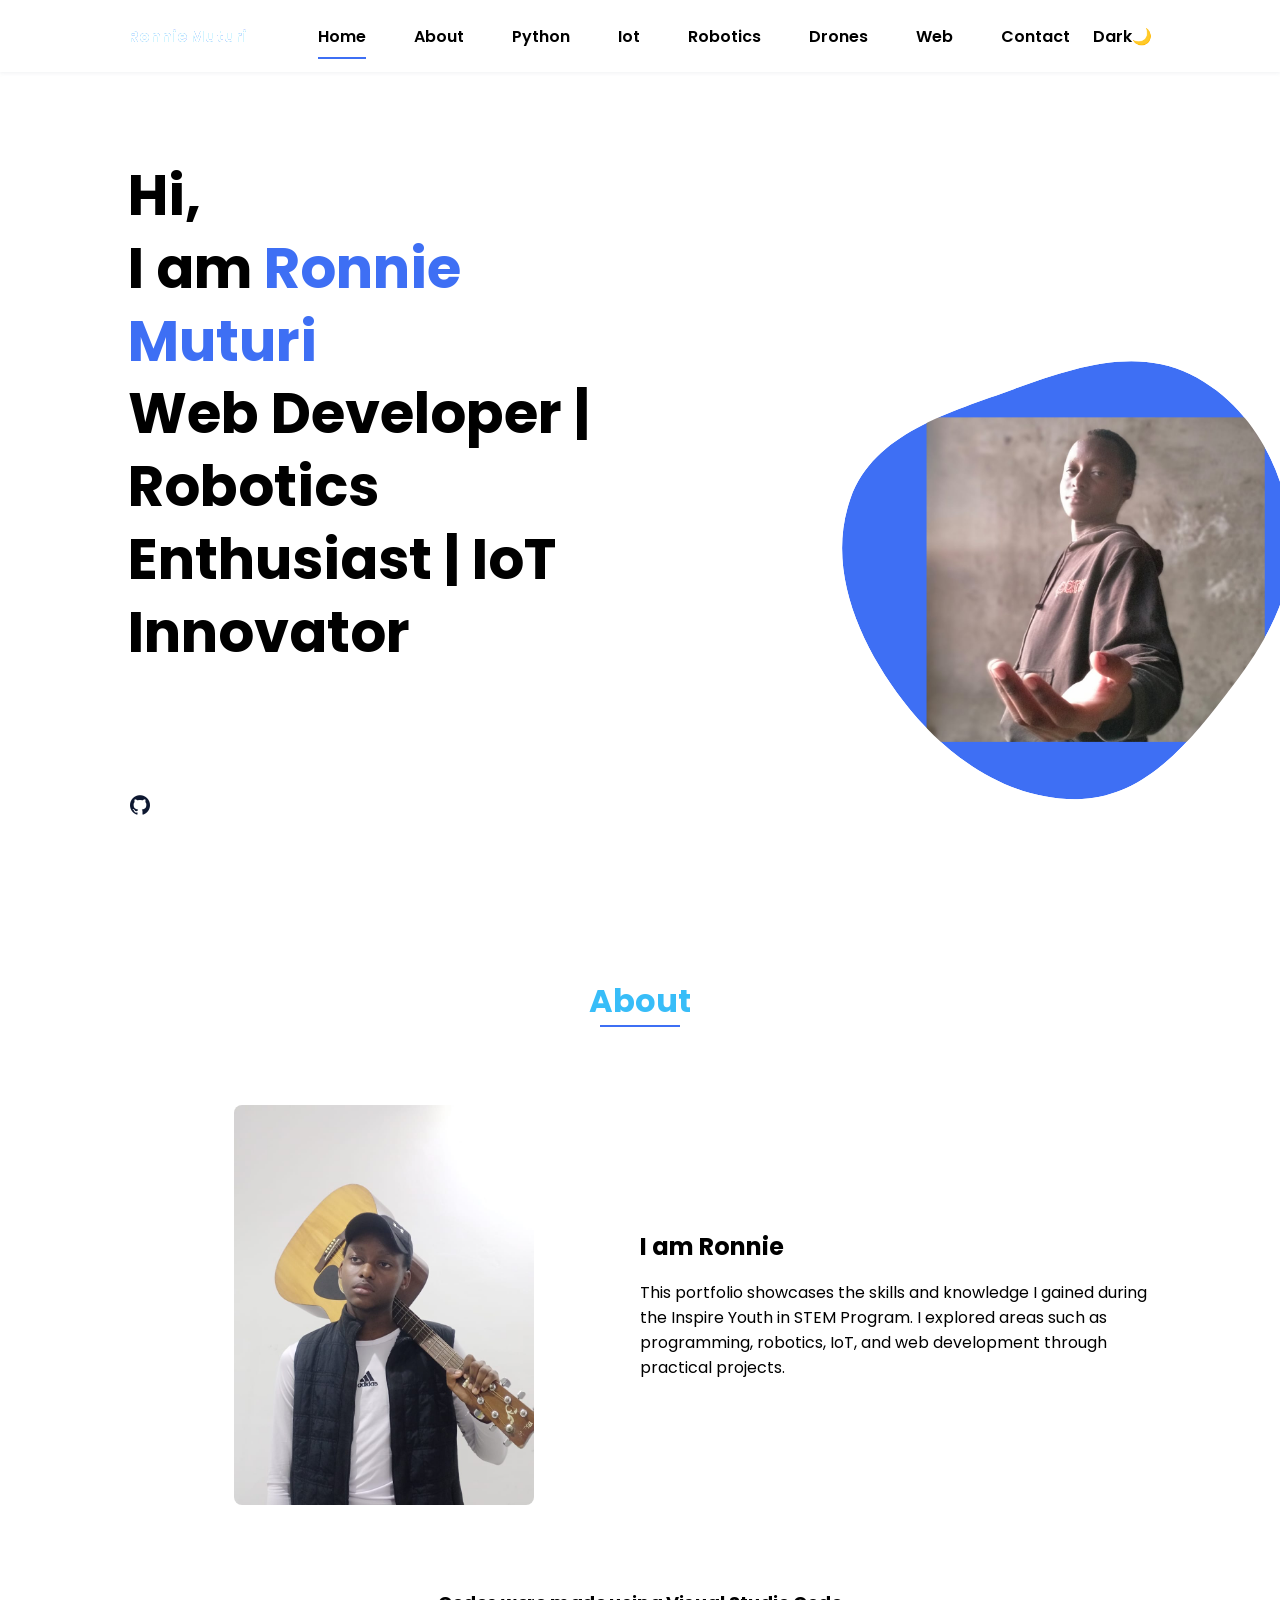
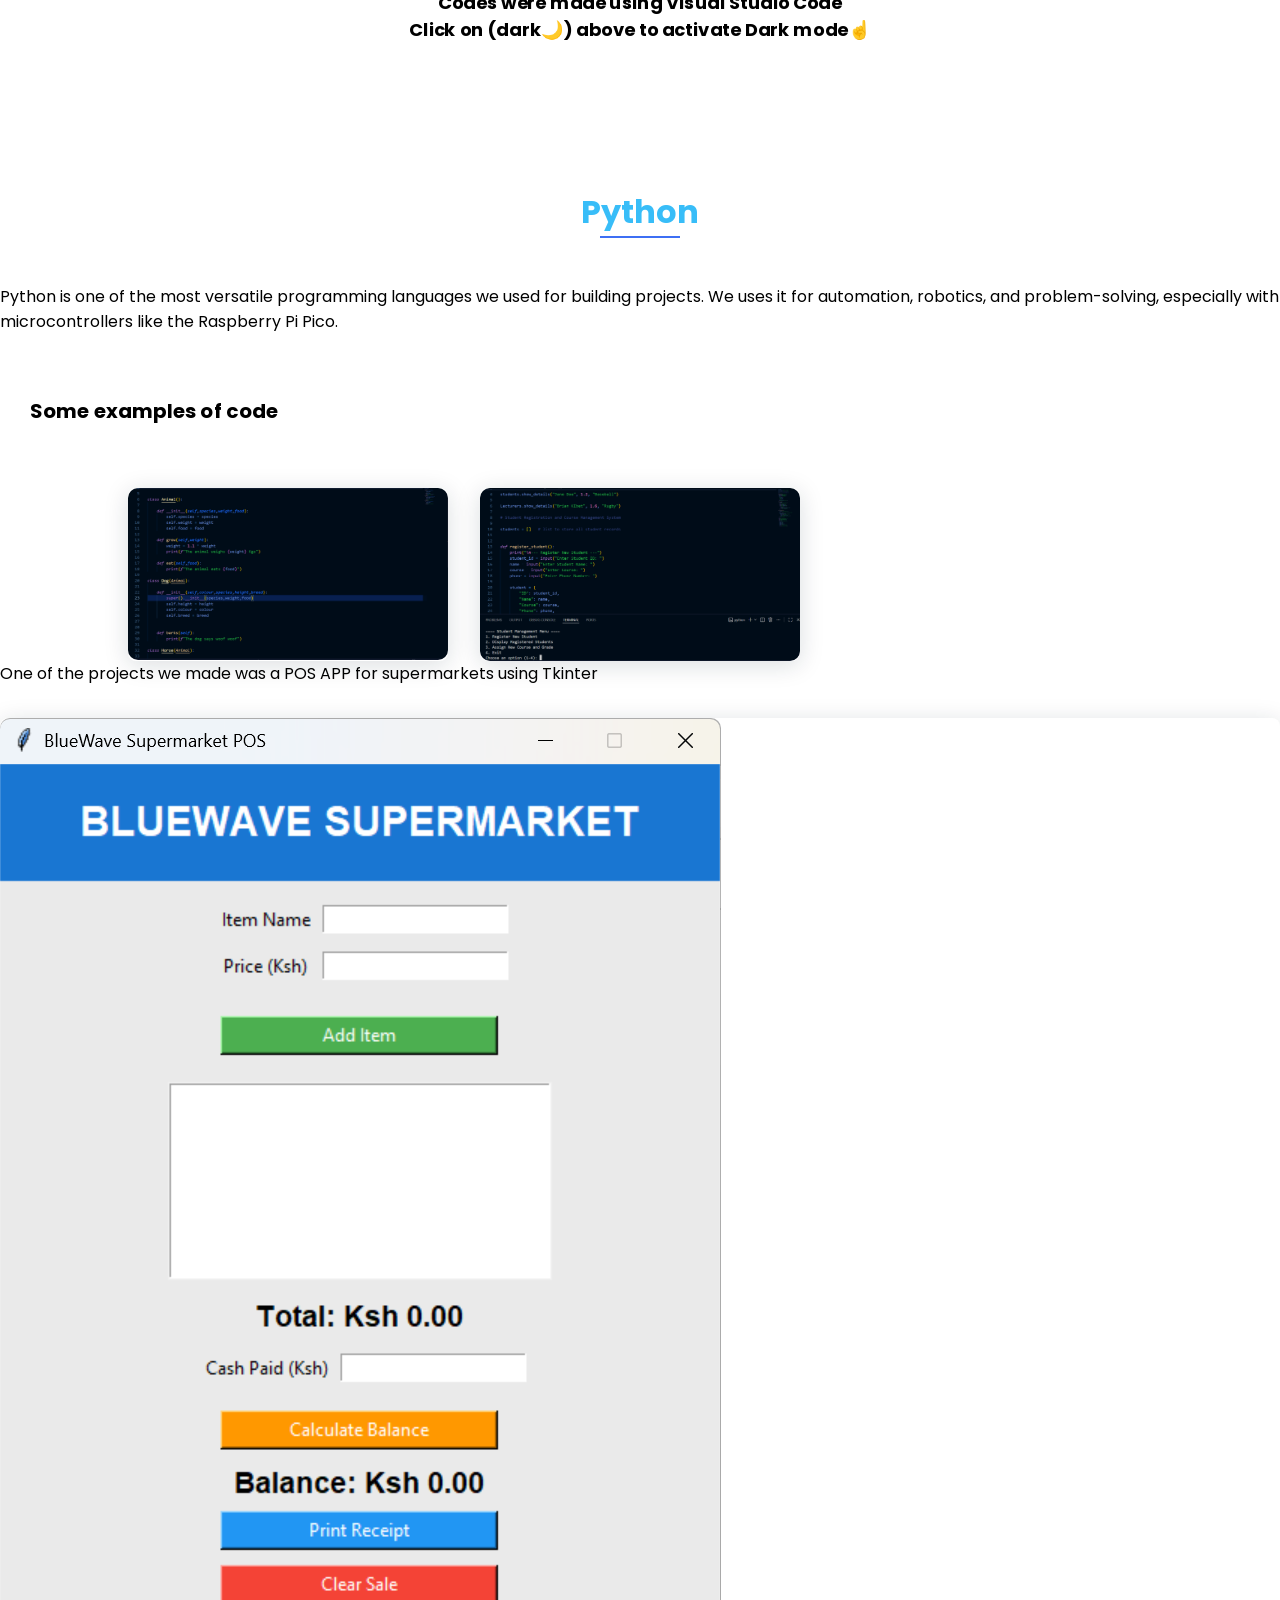
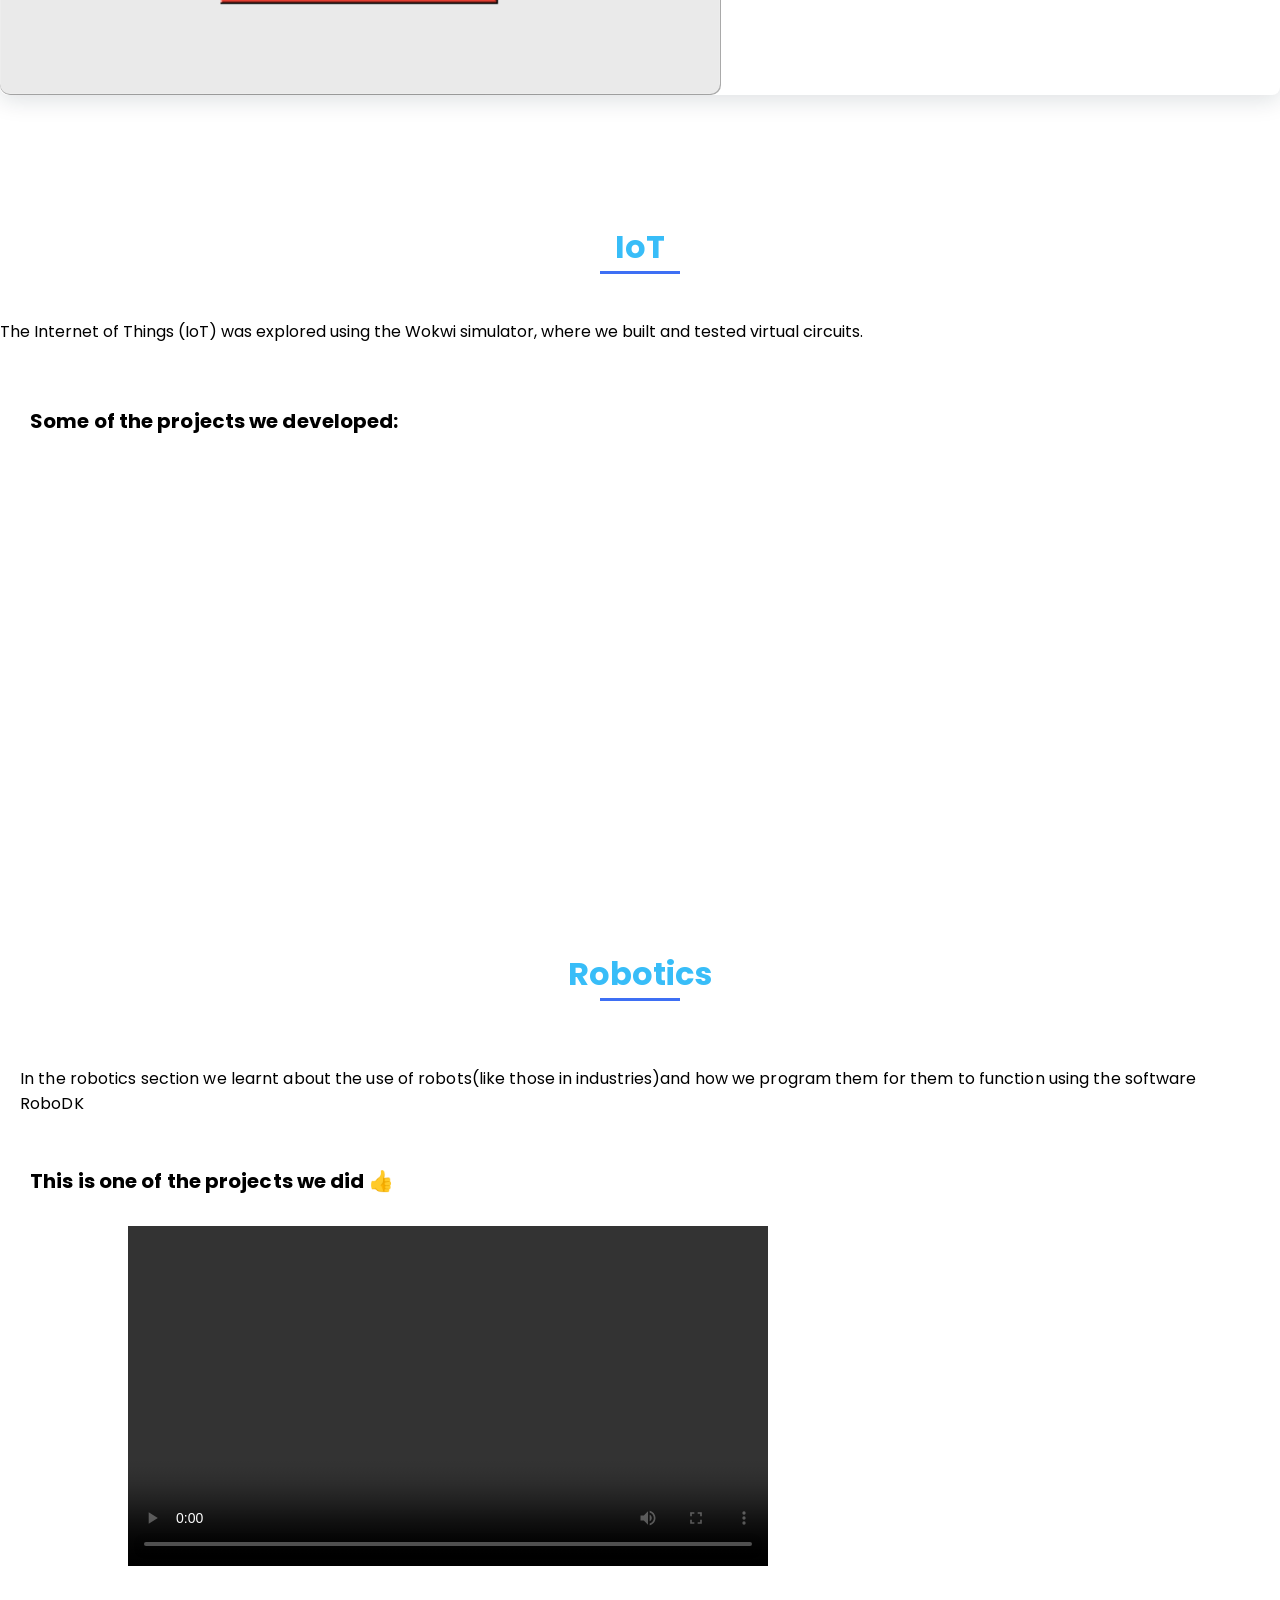
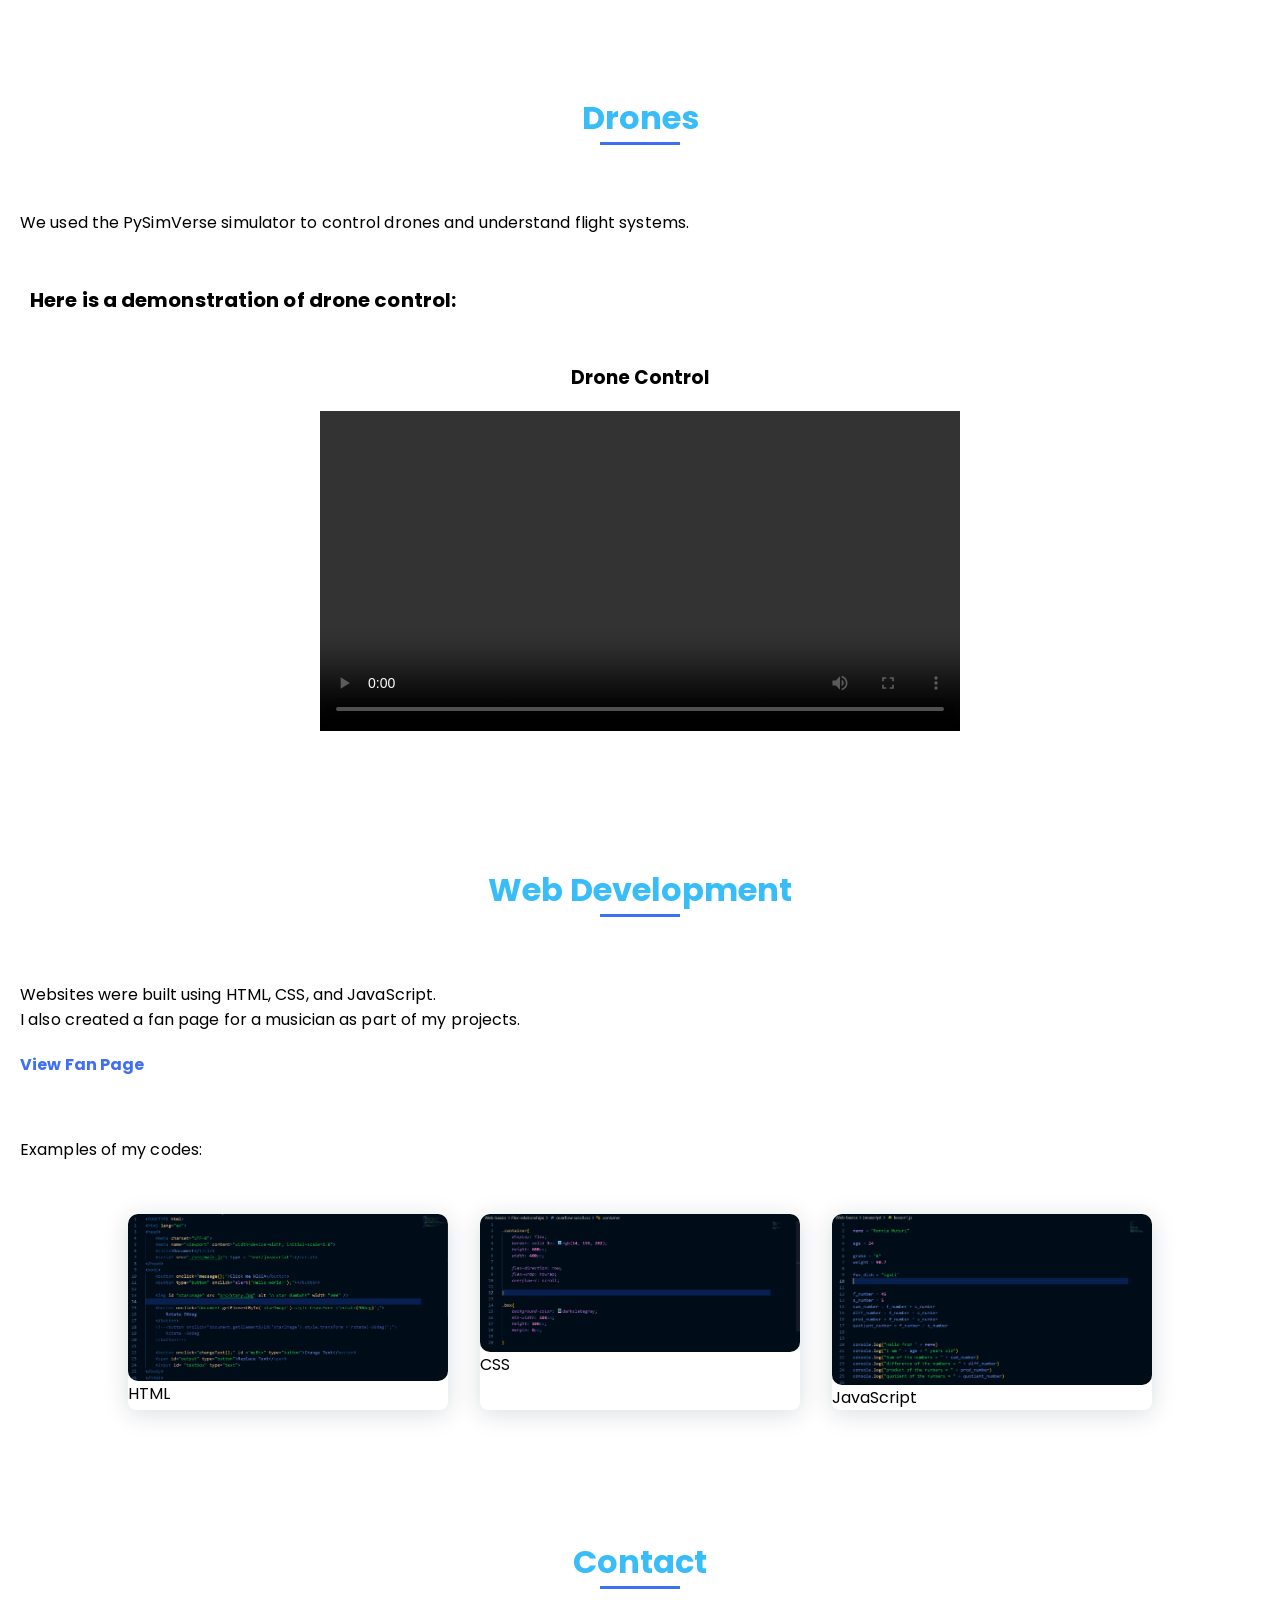
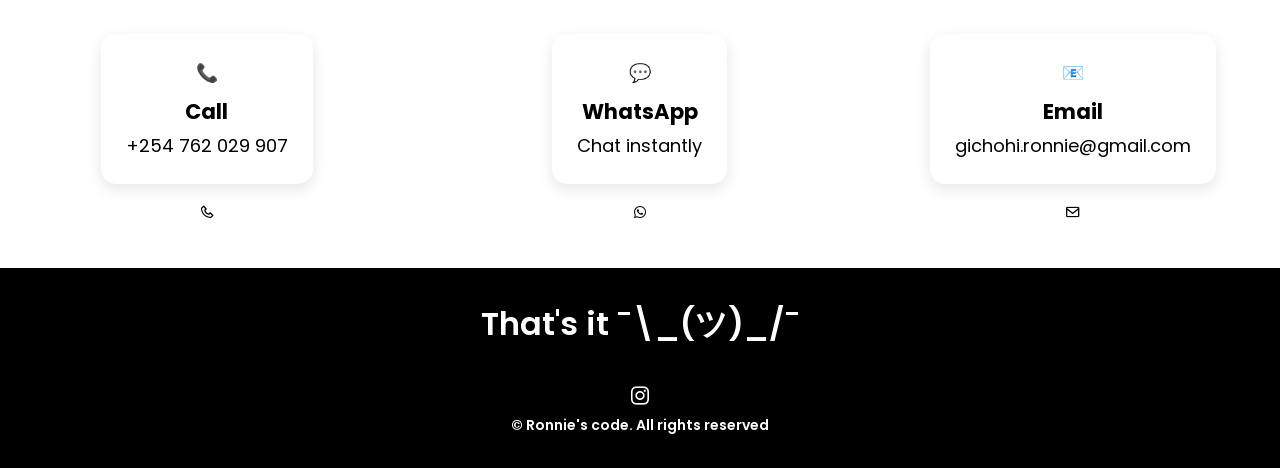
==== index.html @ ecb2ab1b "Add files via upload" ====
<!DOCTYPE html>
<html lang="en">
    <head>
        <meta charset="UTF-8">
        <meta name="viewport" content="width=device-width, initial-scale=1.0">

        <link rel="stylesheet" href="assets/css/styles.css">

        <!-- =====BOX ICONS===== -->
        <link href='https://cdn.jsdelivr.net/npm/boxicons@2.0.5/css/boxicons.min.css' rel='stylesheet'>

        <title>Portfolio website complete</title>
    </head>
    <body>
        <!--===== HEADER =====-->
        <header class="l-header">
            <nav class="nav bd-grid">
                <div>
                    <a href="#" class="content glitch" data-text="Ronnie Muturi">Ronnie Muturi</a>
                </div>

                <div class="nav__menu" id="nav-menu">
                    <ul class="nav__list">
                        <li class="nav__item"><a href="#home" class="nav__link active-link">Home</a></li>
                        <li class="nav__item"><a href="#about" class="nav__link">About</a></li>
                        <li class="nav__item"><a href="#python" class="nav__link">Python</a></li>
                        <li class="nav__item"><a href="#iot" class="nav__link">Iot</a></li>
                        <li class="nav__item"><a href="#robotics" class="nav__link">Robotics</a></li>
                        <li class="nav__item"><a href="#drones" class="nav__link">Drones</a></li>
                       <li class="nav__item"><a href="#site" class="nav__link">Web</a></li>
                        <li class="nav__item"><a href="#contact" class="nav__link">Contact</a></li>
                    </ul>
                </div>

                <div class="nav__toggle" id="nav-toggle">
                    <i class='bx bx-menu'></i>
                </div>

                <div id="theme-toggle">Dark🌙</div>
            </nav>
        </header>

        <main class="l-main">
            <!--===== HOME =====-->
            <section class="home bd-grid" id="home">
                <div class="home__container bd-grid">
                    <!--<h1 class="home__title">Hi,<br>I am <span class="home__title-color">Ronnie Muturi</span><br> Web Designer</h1>-->
                    <h1 class="home__title">
                        Hi,<br>I am <span class="home__title-color">Ronnie Muturi</span><br>
                        <span class="typing-text">Web Developer | Robotics Enthusiast | IoT Innovator</span>
                        </h1>

                    <!--<a href="#contact" class="button">Contact</a>-->
                </div>

                <div class="home__social">
                    <a href="https://github.com/git-mtumiaji" class="home__social-icon"><i class='bx bxl-github' ></i></a>
                </div>

                <div class="home__img">
                    <svg class="home__blob" viewBox="0 0 479 467" xmlns="http://www.w3.org/2000/svg" xmlns:xlink="http://www.w3.org/1999/xlink">
                        <mask id="mask0" mask-type="alpha">
                            <path d="M9.19024 145.964C34.0253 76.5814 114.865 54.7299 184.111 29.4823C245.804 6.98884 311.86 -14.9503 370.735 14.143C431.207 44.026 467.948 107.508 477.191 174.311C485.897 237.229 454.931 294.377 416.506 344.954C373.74 401.245 326.068 462.801 255.442 466.189C179.416 469.835 111.552 422.137 65.1576 361.805C17.4835 299.81 -17.1617 219.583 9.19024 145.964Z"/>
                        </mask>
                        <g mask="url(#mask0)">
                            <path d="M9.19024 145.964C34.0253 76.5814 114.865 54.7299 184.111 29.4823C245.804 6.98884 311.86 -14.9503 370.735 14.143C431.207 44.026 467.948 107.508 477.191 174.311C485.897 237.229 454.931 294.377 416.506 344.954C373.74 401.245 326.068 462.801 255.442 466.189C179.416 469.835 111.552 422.137 65.1576 361.805C17.4835 299.81 -17.1617 219.583 9.19024 145.964Z"/>
                            <image class="home__blob-img" x="90" y="60" href="assets/img/Me-tena.png"/>
                        </g>
                    </svg>
                </div>
            </section>

            <!--===== ABOUT =====-->
            <section class="about section " id="about">
                <h2 class="section-title">About</h2>

                <div class="about__container bd-grid">
                    <div class="about__img">
                        <img src="assets/img/Me-better than rest.jpeg" alt="">
                    </div>
                    
                    <div>
                        <h2 class="about__subtitle">I am Ronnie</h2>
                        <p class="about__text">
                            This portfolio showcases the skills and knowledge I gained during the Inspire Youth in STEM Program.
                            I explored areas such as programming, robotics, IoT, and web development through practical projects.
                            </p>
                    </div>                                   
                </div>
            </section>

            <div class="rem__text">
            <p>Codes were made using Visual Studio Code</p>
            <p>Click on (dark🌙) above to activate Dark mode☝️</p>
            <p class="dark__text">Nice</p>
            </div>
            
            <!--===== SKILLS =====-->
            <!--<section class="skills section" id="python">
                <h2 class="section-title">Skills</h2>
                <h2 class="section-title">PYTHON</h2>

                <div class="skills__container bd-grid">          
                    <div>
                        <h2 class="skills__subtitle">Python Skills</h2>
                        <p class="skills__text">We were taught the coding language python, its basics and also taught to make apps for example a POS app for supermarkets </p>
                        <div class="skills__data">
                            <div class="skills__names">
                                <i class='bx bxl-html5 skills__icon'></i>
                                <span class="skills__name">HTML5</span>
                            </div>
                            <div class="skills__bar skills__html">

                            </div>
                            <div>
                                <span class="skills__percentage">95%</span>
                            </div>
                        </div>
                        <div class="skills__data">
                            <div class="skills__names">
                                <i class='bx bxl-css3 skills__icon'></i>
                                <span class="skills__name">CSS3</span>
                            </div>
                            <div class="skills__bar skills__css">
                                
                            </div>
                            <div>
                                <span class="skills__percentage">85%</span>
                            </div>
                        </div>
                        <div class="skills__data">
                            <div class="skills__names">
                                <i class='bx bxl-javascript skills__icon' ></i>
                                <span class="skills__name">JAVASCRIPT</span>
                            </div>
                            <div class="skills__bar skills__js">
                                
                            </div>
                            <div>
                                <span class="skills__percentage">65%</span>
                            </div>
                        </div>
                        <div class="skills__data">
                            <div class="skills__names">
                                <i class='bx bxs-paint skills__icon'></i>
                                <span class="skills__name">UX/UI</span>
                            </div>
                            <div class="skills__bar skills__ux">
                                
                            </div>
                            <div>
                                <span class="skills__percentage">85%</span>
                            </div>
                        </div>
                    </div>
                    
                    <div>              
                        <img src="assets/img/work3.jpg" alt="" class="skills__img">
                    </div>
                </div>
            </section>-->

            <!--===== PYTHON =====-->
            <section class="work section" id="python">
                <h2 class="section-title">Python</h2>

                <p class="iot__text">
                    Python is one of the most versatile programming languages we used for building projects.
                    We uses it for automation, robotics, and problem-solving, especially with microcontrollers like the Raspberry Pi Pico.
                    </p>
                </p>
                 <p class="before__vid">Some examples of code</p>

                 <div class="work__container bd-grid">
                    <div class="work__img">
                        <img src="assets/img/class.codes.png" alt="IoT Project">
                    </div>
                    <div class="work__img">
                        <img src="assets/img/student_code.png" alt="IoT Project">
                    </div>
                 </div>

                    <p class="iot__text">
                    One of the projects we made was a POS APP for supermarkets using Tkinter
                </p>
                <div class="work__img">
                        <img src="assets/img/Supermarket_App.png" alt="IoT Project">
                </div>
                 </div>
            </section>



            <!--===== WORK =====-->
            <!--<section class="work section" id="work">
                <h2 class="section-title">Work</h2>

                <div class="work__container bd-grid">
                    <div class="work__img">
                        <img src="assets/img/work1.jpg" alt="">
                    </div>
                    <div class="work__img">
                        <img src="assets/img/work2.jpg" alt="">
                    </div>
                    <div class="work__img">
                        <img src="assets/img/work3.jpg" alt="">
                    </div>
                    <div class="work__img">
                        <img src="assets/img/work4.jpg" alt="">
                    </div>
                    <div class="work__img">
                        <img src="assets/img/work5.jpg" alt="">
                    </div>
                    <div class="work__img">
                        <img src="assets/img/work6.jpg" alt="">
                    </div>
                </div>
            </section>-->

            <!--===== IOT =====-->
             <section class="work section" id="iot">
                <h2 class="section-title">IoT</h2>

                <p class="iot__text">
                    The Internet of Things (IoT) was explored using the Wokwi simulator, where we built and tested virtual circuits.
                </p>

                <p class="before__vid">Some of the projects we developed:</p>

                <div class="work__container bd-grid">
                    <div class="work__img fade-in">
                        <img src="assets/img/Password_System(Wokwi).png" alt="IoT Project">
                        <p>Password System</p>
                    </div>
                    <div class="work__img fade-in">
                        <img src="assets/img/Home_Automation(Wokwi).png" alt="IoT Project">
                        <p>Home Automation System</p>
                    </div>
                    <div class="work__img fade-in">
                        <img src="assets/img/LED_Thonny.png" alt="IoT Project">
                        <p>Blinking LED lights->we used Thonny when using The Hardwares that were brought</p>
                    </div>
                </div>
            </section> 


            <!--===== ROBOTICS =====-->
            <section class="work section" id="robotics">
                <h2 class="section-title">Robotics</h2>

                <p class="robotics__text">In the robotics section we learnt about the use of robots(like those in industries)and how we program them for them to function using the software RoboDK</p>
                <p class="before__vid"> This is one of the projects we did 👍 </p>
                <div class="robotics__container bd-grid">
                    

                    <video src="./assets/Vids/RoboDK_proj.mp4" height="340" width="640" controls>Vid ain't working bruh
                    </video>
                    
                </div>
            </section>

            <!--===== DRONES =====-->
            <section class="work section" id="drones">
                <h2 class="section-title">Drones</h2>

                <p class="robotics__text">
                    We used the PySimVerse simulator to control drones and understand flight systems.
                </p>

                <p class="before__vid">Here is a demonstration of drone control:</p>

                <div class="drones__container bd-grid">
                    <div>
                        <h3>Drone Control</h3>
                        <video src="./assets/Vids/Drone_move.mp4" class="drone-vid" controls></video>
                    </div>

                </div>
            </section>

            <!--===== HTML SITE SHII =====-->
            <section class="site section" id="site">
            <h2 class="section-title">Web Development</h2>
            
            <div class="site__text">
            <p>
                Websites were built using HTML, CSS, and JavaScript.
            </p>

            <p>
                I also created a fan page for a musician as part of my projects.
            </p>

            <a class="fan__page" href="./assets/Marino_page.html">View Fan Page</a>
            </div>

            <p class="site__text">Examples of my codes:</p>

            <div class="work__container bd-grid">
                <div class="work__img">
                    <img src="assets/img/html_code.png" alt="HTML Code">
                    <p>HTML</p>
                </div>

                <div class="work__img">
                    <img src="assets/img/css_code.png" alt="CSS Code">
                    <p>CSS</p>
                </div>

                <div class="work__img">
                    <img src="assets/img/java_code.png" alt="JavaScript Code">
                    <p>JavaScript</p>
                </div>
            </div>
        </section>



            <!--===== CONTACT =====-->
            <section class="contact section" id="contact">
                <h2 class="section-title">Contact</h2>

                <div class="contact__container">
                    <a href="tel:+254762029907" class="contact__card number">
                        📞
                        <h3>Call </h3>
                        <p>+254 762 029 907</p>
                    </a>

                    <a href="https://wa.me/254762029907" target="_blank" class="contact__card whatsapp">
                        💬
                        <h3>WhatsApp</h3>
                        <p>Chat instantly</p>
                    </a>

                    <a href="mailto:gichohi.ronnie@gmail.com" class="contact__card email">
                        📧
                        <h3>Email</h3>
                        <p>gichohi.ronnie@gmail.com</p>
                    </a>

                    <i class='bx bx-phone'></i>
                    <i class='bx bxl-whatsapp'></i>
                    <i class='bx bx-envelope'></i>

                    </div>

            </section>
        </main>

        <!--===== FOOTER =====-->
        <footer class="footer">
            <p class="footer__title">That's it ¯\_(ツ)_/¯ </p>
            <div class="footer__social">
                <a href="https://instagram.com/mgron_riko" target="_blank" class="footer__social">
                    <i class='bx bxl-instagram'></i>
                    </a>
            </div>
            <p class="footer__copy">&#169; Ronnie's code. All rights reserved</p>       
        </footer>


        <!--===== SCROLL REVEAL =====-->
        <script src="https://unpkg.com/scrollreveal"></script>

        <!--===== MAIN JS =====-->
        <script src="assets/js/main.js"></script>

        <div id="image-popup" class="popup">
            <span id="close-btn">&times;</span>
            <img id="popup-img" src="">
        </div>

    </body>
</html>
---- assets/css/styles.css ----
/*===== GOOGLE FONTS =====*/
@import url("https://fonts.googleapis.com/css2?family=Poppins:wght@400;600;700&display=swap");
/*===== VARIABLES CSS =====*/
:root {
  --header-height: 3rem;
  --font-semi: 600;
  /*===== Colores =====*/
  /*Purple 260 - Red 355 - Blue 224 - Pink 340*/
  /* HSL color mode */
  --hue-color: 224;
  --first-color: hsl(var(--hue-color), 89%, 60%);
  --second-color: hsl(var(--hue-color), 56%, 12%);
  /*===== Fuente y tipografia =====*/
  --body-font: "Poppins", sans-serif;
  --big-font-size: 2rem;
  --h2-font-size: 1.25rem;
  --normal-font-size: .938rem;
  --smaller-font-size: .75rem;
  /*===== Margenes =====*/
  --mb-2: 1rem;
  --mb-4: 2rem;
  --mb-5: 2.5rem;
  --mb-6: 3rem;
  /*===== z index =====*/
  --z-back: -10;
  --z-fixed: 100;
}
@media screen and (min-width: 968px) {
  :root {
    --big-font-size: 3.5rem;
    --h2-font-size: 2rem;
    --normal-font-size: 1rem;
    --smaller-font-size: .875rem;
  }
}

/*===== BASE =====*/
*, ::before, ::after {
  box-sizing: border-box;
}

html {
  scroll-behavior: smooth;
}

body {
  margin: var(--header-height) 0 0 0;
  font-family: var(--body-font);
  font-size: var(--normal-font-size);
  color: var(--second-color);
}

h1, h2, p {
  margin: 0;
}

ul {
  margin: 0;
  padding: 0;
  list-style: none;
}

a {
  text-decoration: none;
}

img {
  max-width: 100%;
  height: auto;
  display: block;
}

/*===== CLASS CSS ===== */
.section-title {
  position: relative;
  font-size: var(--h2-font-size);
  color: var(--first-color);
  margin-top: var(--mb-2);
  margin-bottom: var(--mb-4);
  text-align: center;
}
.section-title::after {
  position: absolute;
  content: "";
  width: 64px;
  height: 0.18rem;
  left: 0;
  right: 0;
  margin: auto;
  top: 2rem;
  background-color: var(--first-color);
}

.section {
  padding-top: 3rem;
  padding-bottom: 2rem;
}

/*===== LAYOUT =====*/
.bd-grid {
  max-width: 1024px;
  display: grid;
  margin-left: var(--mb-2);
  margin-right: var(--mb-2);
}

.l-header {
  width: 100%;
  position: fixed;
  top: 0;
  left: 0;
  z-index: var(--z-fixed);
  background-color: var(--bg-color);
  box-shadow: 0 1px 4px rgba(146, 161, 176, 0.15);
}

/*===== NAV =====*/
.nav {
  height: var(--header-height);
  display: flex;
  justify-content: space-between;
  align-items: center;
  font-weight: var(--font-semi);
}
@media screen and (max-width: 767px) {
  .nav__menu {
    position: fixed;
    top: var(--header-height);
    right: -100%;
    width: 80%;
    height: 100%;
    padding: 2rem;
    background-color: cornflowerblue;
    transition: 0.5s;
  }
}

.nav__menu a {
  color: var(--text-color);
}

.nav__item {
  margin-bottom: var(--mb-4);
  color: var(--text-color);
}
.nav__link {
  position: relative;
  color: var(--text-color);
}
.nav__link:hover {
  position: relative;
  color: var(--first-color);
}
.nav__link:hover::after {
  position: absolute;
  content: "";
  width: 100%;
  height: 0.18rem;
  left: 0;
  top: 2rem;
  background-color: var(--first-color);
}
.nav__logo {
  color: var(--text-color);
}
.nav__toggle {
  color: var(--second-color);
  font-size: 1.5rem;
  cursor: pointer;
}

/*Active menu*/
.active-link::after {
  position: absolute;
  content: "";
  width: 100%;
  height: 0.18rem;
  left: 0;
  top: 2rem;
  background-color: var(--first-color);
}

/*=== Show menu ===*/
.show {
  right: 0;
}

/*===== HOME =====*/
.home {
  position: relative;
  row-gap: 5rem;
  padding: 4rem 0 5rem;
}
.home__container {
  display: grid;
  grid-template-columns: 1fr 1fr;
}
@keyframes blobMove {
  0% {
    transform: translate(120px, 0px) scale(1);
  }
  50% {
    transform: translate(140px, -15px) scale(1.05);
  }
  100% {
    transform: translate(120px, 0px) scale(1);
  }
}

.home__data {
  max-width: 500px;
  display: flex;
  flex-direction: column;
  gap: 1.5rem; /* space between title + button */
}

.home__title {
  font-size: var(--big-font-size);
  margin-bottom: var(--mb-5);
  line-height: 1.3;
}
.home__title-color {
  color: var(--first-color);
}
.home__social {
  display: flex;
  flex-direction: column;
}
.home__social-icon {
  width: max-content;
  margin-bottom: var(--mb-2);
  font-size: 1.5rem;
  color: var(--second-color);
}
.home__social-icon:hover {
  color: var(--first-color);
}
.home__img {
  position: absolute;
  margin-right: -60px;
  right: 0;
  bottom: 0;
  width: 260px;
}
.home__blob {
  fill: var(--first-color);
  transform: translateX(80px);

}
.home__blob-img {
  width: 360px;
}
@media screen and (max-width: 768px) {
  .home__blob {
    transform: translateX(0); /* reset */
  }
}
.home__container {
  display: grid;
  grid-template-columns: 1fr 1fr;
  align-items: center;
  gap: 2rem;
}

/*BUTTONS*/
.button {
  display: inline-block;
  background-color: var(--first-color);
  color: #fff;
  padding: 0.75rem 2.5rem;
  font-weight: var(--font-semi);
  border-radius: 0.5rem;
  transition: 0.3s;
}
.button:hover {
  box-shadow: 0px 10px 36px rgba(0, 0, 0, 0.15);
}

/* ===== ABOUT =====*/
.about__container {
  row-gap: 2rem;
  text-align: center;
}
.about__subtitle {
  margin-bottom: var(--mb-2);
}
.about__img {
  justify-self: center;
}
.about__img img {
  width: 200px;
  border-radius: 0.5rem;
}

/* ===== SKILLS =====*/
.skills__container {
  row-gap: 2rem;
  text-align: center;
}
.skills__subtitle {
  margin-bottom: var(--mb-2);
}
.skills__text {
  margin-bottom: var(--mb-4);
}
.skills__data {
  display: flex;
  justify-content: space-between;
  align-items: center;
  position: relative;
  font-weight: var(--font-semi);
  padding: 0.5rem 1rem;
  margin-bottom: var(--mb-4);
  border-radius: 0.5rem;
  box-shadow: 0px 4px 25px rgba(14, 36, 49, 0.15);
}
.skills__icon {
  font-size: 2rem;
  margin-right: var(--mb-2);
  color: var(--first-color);
}
.skills__names {
  display: flex;
  align-items: center;
}
.skills__bar {
  position: absolute;
  left: 0;
  bottom: 0;
  background-color: var(--first-color);
  height: 0.25rem;
  border-radius: 0.5rem;
  z-index: var(--z-back);
}
.skills__html {
  width: 95%;
}
.skills__css {
  width: 85%;
}
.skills__js {
  width: 65%;
}
.skills__ux {
  width: 85%;
}
.skills__img {
  border-radius: 0.5rem;
}

.rem__text {
  row-gap: 9px;
  text-align: center;
  font-weight: 700;
  font-size: 30px;
  transform: scale(0.6);
  padding: 10px;
  letter-spacing: 0.1px;

}

.dark__text {
 color: #fff;
}

/*===== PYTHON =====*/
.python__container {
  row-gap: 2rem;
  text-align: center;
}

/*===== UI/UX =====*/
.uiux__container {
  row-gap: 2rem;
  text-align: center;
}

/*===== IOT =====*/
.iot__text {
  margin-bottom: var(--mb-4);
}

/*===== ROBOTICS =====*/
.robotics__container {
  row-gap: 2rem;
  text-align: center;
}
.robotics__text {
  padding: 20px;
  letter-spacing: 0.1px;
}
.before__vid {
  position: relative;
  font-weight: 700;
  font-size: 20px;
  transform: scale(1);
  padding: 30px;
  letter-spacing: 0.1px;

}
.robotics__container {
  row-gap: 2rem;
  display: grid;

}


/*===== DRONES =====*/
.drones__container {
  row-gap: 2rem;
  text-align: center;
  
}
.drone-vid {
  position: auto;
  width: 100%;
  max-width: 640px;
  height: auto;
}
.drone_pic{
  font-size: 1.5rem;
    color: #ff0000;
}
  

/*===== HTML =====*/
.site__text {
  padding: 20px;
  letter-spacing: 0.1px;
}

.site__container {
  row-gap: 2rem;
  text-align: center;
}

.fan__page {
  display: inline-block;
  margin: 20px 0;
  color: var(--first-color);
  font-weight: bold;
}

/* ===== WORK =====*/
.work__container {
  row-gap: 2rem;
}
.work__img {
  box-shadow: 0px 4px 25px rgba(14, 36, 49, 0.15);
  border-radius: 0.5rem;
  overflow: hidden;
}
.work__img img {
  transition: transform 0.4s ease, box-shadow 0.4s ease;
  border-radius: 10px;
}
.work__img img:hover {
  transform: scale(1.05);
  box-shadow: 0 10px 25px rgba(0,0,0,0.3);
}

.fade-in {
  opacity: 0;
  transform: translateY(30px);
  transition: all 0.8s ease;
}

.fade-in.show {
  opacity: 1;
  transform: translateY(0);
}

/* ===== CONTACT =====*/
.contact__input {
  width: 100%;
  font-size: var(--normal-font-size);
  font-weight: var(--font-semi);
  padding: 1rem;
  border-radius: 0.5rem;
  border: 1.5px solid var(--second-color);
  outline: none;
  margin-bottom: var(--mb-4);
}
.contact__button {
  display: block;
  border: none;
  outline: none;
  font-size: var(--normal-font-size);
  cursor: pointer;
  margin-left: auto;
}

/* ===== FOOTER =====*/
.footer {
  background-color: rgb(0, 0, 0);
  color: #fff;
  text-align: center;
  font-weight: var(--font-semi);
  padding: 2rem 0;
}
.footer__title {
  font-size: 2rem;
  margin-bottom: var(--mb-4);
}
.footer__social {
  margin-bottom: var(--mb-4);
}
.footer__icon {
  font-size: 1.5rem;
  color: #fff;
  margin: 0 var(--mb-2);
}
.footer__copy {
  font-size: var(--smaller-font-size);
}

/* ===== MEDIA QUERIES=====*/
@media screen and (max-width: 320px) {
  .home {
    row-gap: 2rem;
  }
  .home__img {
    width: 200px;
  }
}
@media screen and (min-width: 576px) {
  .home {
    padding: 4rem 0 2rem;
  }
  .home__social {
    padding-top: 0;
    padding-bottom: 2.5rem;
    flex-direction: row;
    align-self: flex-end;
  }
  .home__social-icon {
    margin-bottom: 0;
    margin-right: var(--mb-4);
  }
  .home__img {
    width: 300px;
    bottom: 25%;
  }
  .about__container {
    grid-template-columns: repeat(2, 1fr);
    align-items: center;
    text-align: initial;
  }
  .skills__container {
    grid-template-columns: 0.7fr;
    justify-content: center;
    column-gap: 1rem;
  }
  .work__container {
    grid-template-columns: repeat(2, 1fr);
    column-gap: 2rem;
    padding-top: 2rem;
  }
  .contact__form {
    width: 360px;
    padding-top: 2rem;
  }
  .contact__container {
    justify-items: center;
  }
}
@media screen and (min-width: 768px) {
  body {
    margin: 0;
  }
  .section {
    padding-top: 4rem;
    padding-bottom: 3rem;
  }
  .section-title {
    margin-bottom: var(--mb-6);
  }
  .section-title::after {
    width: 80px;
    top: 3rem;
  }
  .nav {
    height: calc(var(--header-height) + 1.5rem);
  }
  .nav__list {
    display: flex;
    padding-top: 0;
  }
  .nav__item {
    margin-left: var(--mb-6);
    margin-bottom: 0;
  }
  .nav__toggle {
    display: none;
  }
  .nav__link {
    color: var(--second-color);
  }
  .home {
    padding: 8rem 0 2rem;
  }
  .home__img {
    width: 400px;
    bottom: 10%;
  }
  .about__container {
    padding-top: 2rem;
  }
  .about__img img {
    width: 300px;
  }
  .skills__container {
    grid-template-columns: repeat(2, 1fr);
    column-gap: 2rem;
    align-items: center;
    text-align: initial;
  }
  .work__container {
    grid-template-columns: repeat(3, 1fr);
    column-gap: 2rem;
  }
}
@media screen and (min-width: 992px) {
  .bd-grid {
    margin-left: auto;
    margin-right: auto;
  }
  .home {
    padding: 10rem 0 2rem;
  }
  .home__img {
    width: 450px;
  }
}

/* LIGHT MODE */
.root {
  --bg-color: #ffffff;
  --text-color: #111827;
}

/* DARK MODE */
body.dark-mode {
  --bg-color: #0f172a;
  --text-color: #e2e8f0;
}

body {
  background: var(--bg-color);
  color: var(--text-color);
  transition: background 0.4s ease, color 0.4s ease;
}

.section-title {
    color: #38bdf8;
}

.button {
    background: #38bdf8;
    color: #0f172a;
    border-radius: 8px;
    transition: 0.3s;
}

.button:hover {
    background: #0ea5e9;
}

.work__card {
  background: var(--second-color);
  padding: 15px;
  border-radius: 12px;
  transition: 0.3s;
  color: #fff;
}

.work__card:hover {
  transform: translateY(-5px);
}

.glitch {
  position: relative; /* FIXED */
  color: white;
  font-weight: bold;
  display: inline-block;
  z-index: 1;
}

/* TOP LAYER */
.glitch::before,
.glitch::after {
  content: attr(data-text);
  position: absolute; /* NOT fixed */
  left: 0;
  top: 0;
  width: 100%;
}

/* CYAN EFFECT */
.glitch::before {
  color: #00ffff;
  z-index: -1;
  animation: glitchTop 1s infinite;
}

/* PINK EFFECT */
.glitch::after {
  color: #ff00ff;
  z-index: -2;
  animation: glitchBottom 1s infinite;
}

@keyframes glitchTop {
  0% { transform: translate(-2px, -2px); }
  50% { transform: translate(2px, 2px); }
  100% { transform: translate(-1px, 1px); }
}

@keyframes glitchBottom {
  0% { transform: translate(2px, 2px); }
  50% { transform: translate(-2px, -2px); }
  100% { transform: translate(1px, -1px); }
}

@media screen and (max-width: 768px) {
  .home__img {
    position: relative;
    width: 200px;
    margin: auto;
  }

  .home {
    text-align: center;
  }

  .drones__container,
  .work__container {
    grid-template-columns: 1fr !important;
  }
}

#image-popup {
  display: none;
  position: fixed;
  top: 0;
  left: 0;
  width: 100%;
  height: 100%;
  background-color: rgba(0,0,0,0.9);
  justify-content: center;
  align-items: center;
  z-index: 9999;
}

#image-popup img {
  max-width: 90%;
  max-height: 90%;
  transform: scale(0.8);
  transition: transform 0.3s ease;
}
#image-popup.show img {
  transform: scale(1);
}


#close-btn {
  position: absolute;
  top: 20px;
  right: 40px;
  font-size: 40px;
  color: white;
  cursor: pointer;
}

.whatsapp-btn {
  display: inline-block;
  background: #25D366;
  color: white;
  padding: 12px 20px;
  border-radius: 30px;
  font-weight: bold;
  text-decoration: none;
  transition: all 0.3s ease;
}

.whatsapp-btn:hover {
  background: #1ebe5d;
  transform: translateY(-3px);
  box-shadow: 0 8px 20px rgba(0,0,0,0.2);
}

.contact__container {
  display: grid;
  grid-template-columns: repeat(3, 1fr);
  gap: 20px;
  margin-top: 2rem;
}

.contact__card {
  text-decoration: none;
  background: var(--container-color);
  color: var(--text-color);
  padding: 25px;
  border-radius: 15px;
  text-align: center;
  font-size: 18px;
  transition: all 0.3s ease;
  box-shadow: 0 5px 15px rgba(0,0,0,0.1);
}

.contact__card h3 {
  margin: 10px 0 5px;
}

.contact__card:hover {
  transform: translateY(-8px);
  box-shadow: 0 10px 25px rgba(0,0,0,0.2);
}

/* Special colors */
.contact__card.number:hover {
  background: blue;
  color: white;
}

.contact__card.whatsapp:hover {
  background: #25D366;
  color: white;
}

.contact__card.email:hover {
  background: #ff4d4d;
  color: white;
}

@media screen and (max-width: 768px) {
  .contact__container {
    grid-template-columns: 1fr;
  }
}

.footer__social {
  font-size: 24px;
  color: var(--text-color);
  margin: 0 10px;
  transition: all 0.3s ease;
}

.footer__social:hover {
  transform: translateY(-5px) scale(1.2);
  color: #E1306C;
  text-shadow: 0 0 10px rgba(225, 48, 108, 0.7);
}

@media screen and (max-width: 768px) {
  .home__blob {
    animation-duration: 12s;
  }
}

.home__blob {
  animation: blobMove 8s ease-in-out infinite;
}

@keyframes blobMove {
  0% {
    transform: translate(0px, 0px) scale(1);
  }
  50% {
    transform: translate(10px, -15px) scale(1.05);
  }
  100% {
    transform: translate(0px, 0px) scale(1);
  }
}

@media screen and (max-width: 768px) {
  .home__container {
    grid-template-columns: 1fr; /* stack */
    text-align: center;
  }

  .home__img {
    order: -1; /* image goes on top */
    margin-bottom: 1.5rem;
  }

  .home__data {
    align-items: center;
  }
}

@media screen and (max-width: 768px) {
  .home__title {
    font-size: 2rem;
  }

  .typing-text {
    font-size: 1rem;
  }
}

@media screen and (max-width: 768px) {
  .section {
    padding: 2rem 1rem;
  }

  .bd-grid {
    margin-left: 1rem;
    margin-right: 1rem;
  }
}

@media screen and (max-width: 768px) {
  .work__container,
  .contact__container,
  .skills__container,
  .drones__container {
    grid-template-columns: 1fr !important;
  }
}

@media screen and (max-width: 768px) {
  .work__img img {
    width: 100%;
    height: auto;
  }
}
@media screen and (max-width: 768px) {
  .button {
    width: 100%;
    text-align: center;
  }
}
@media screen and (max-width: 768px) {
  .home__blob {
    transform: scale(0.8);
  }
}
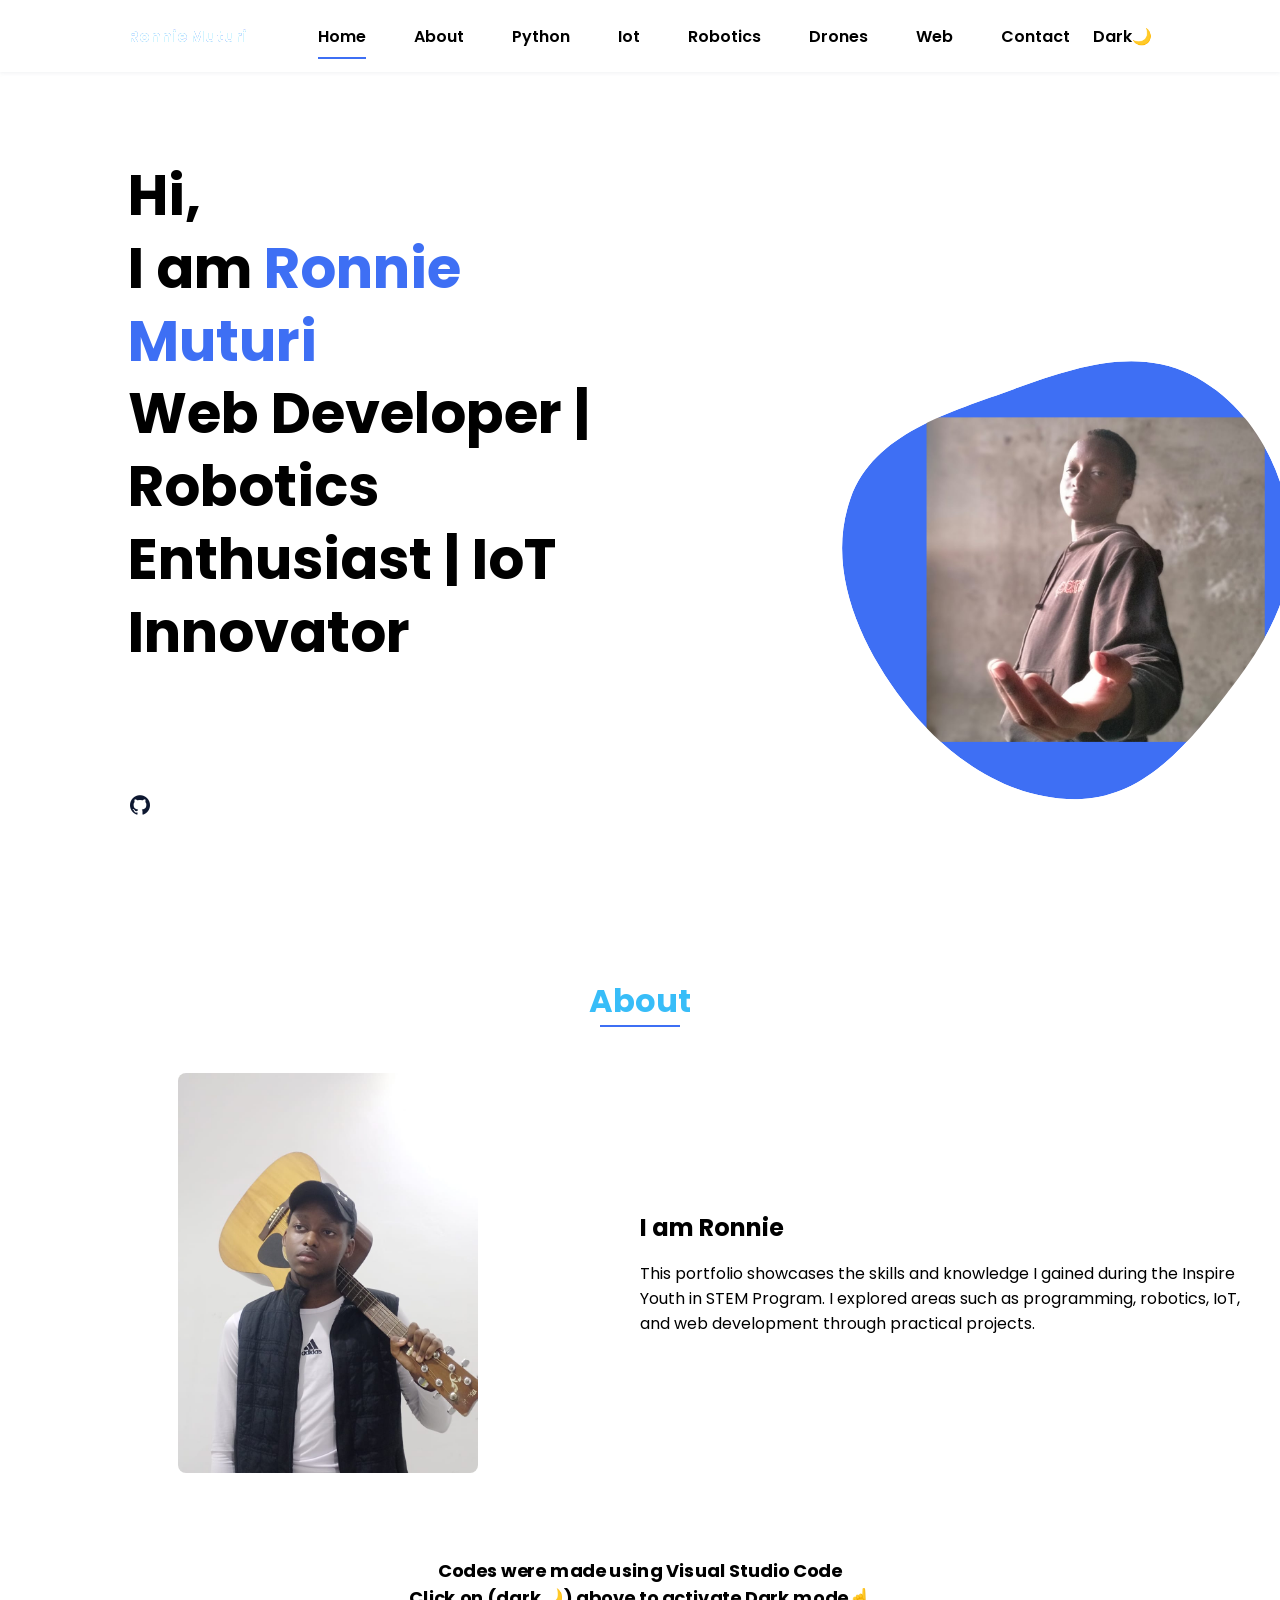
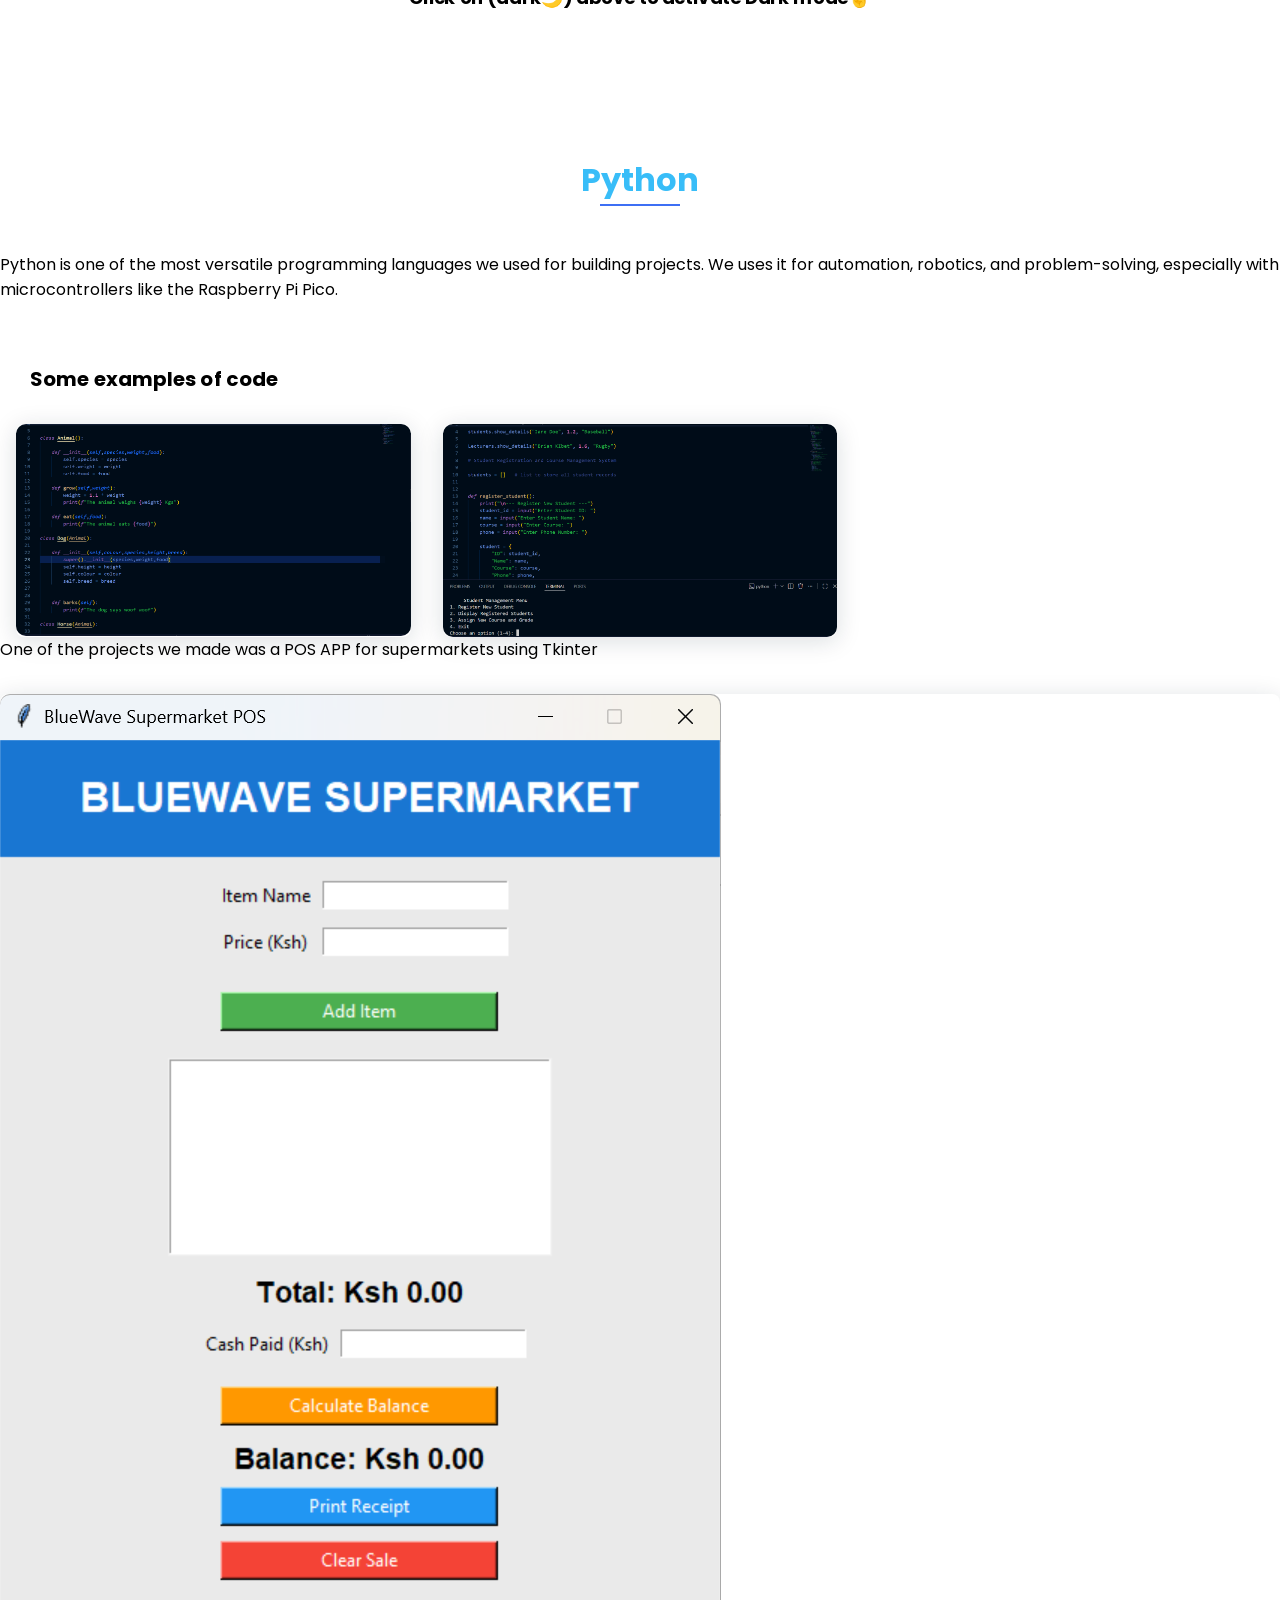
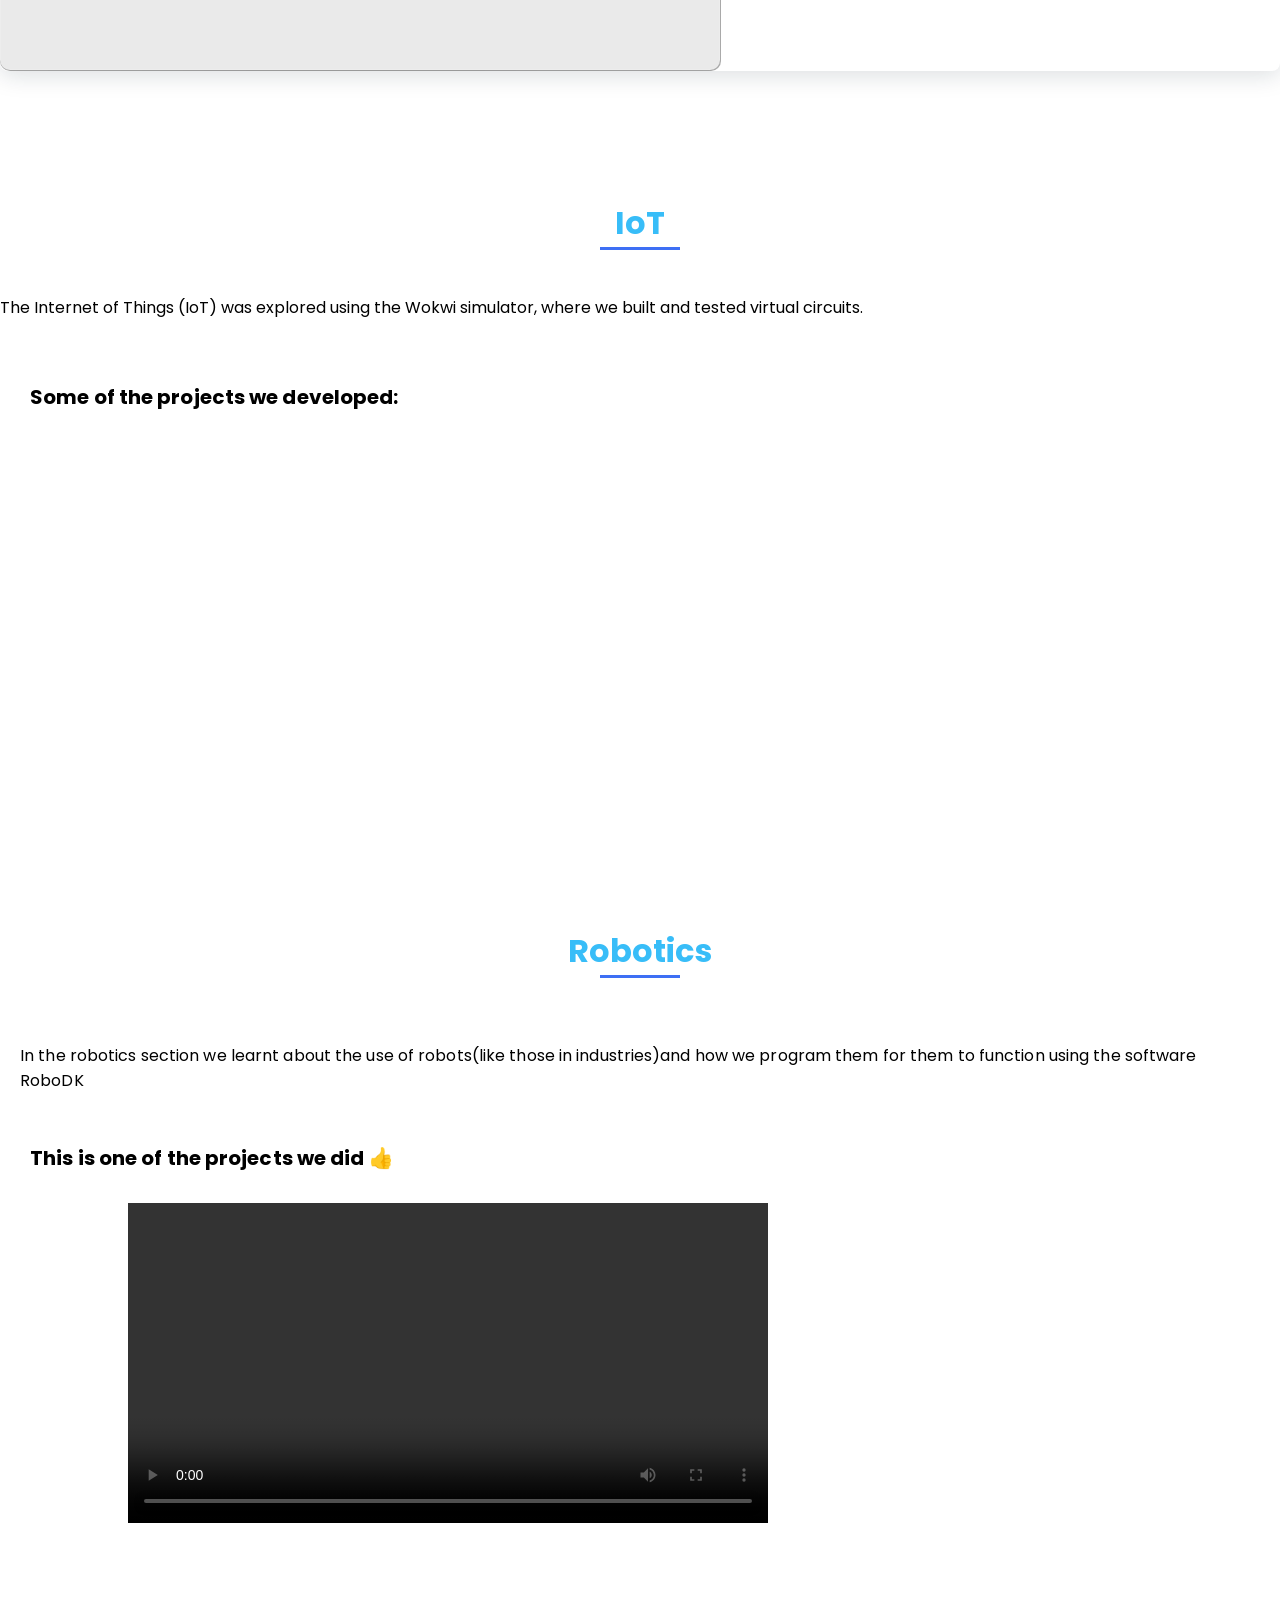
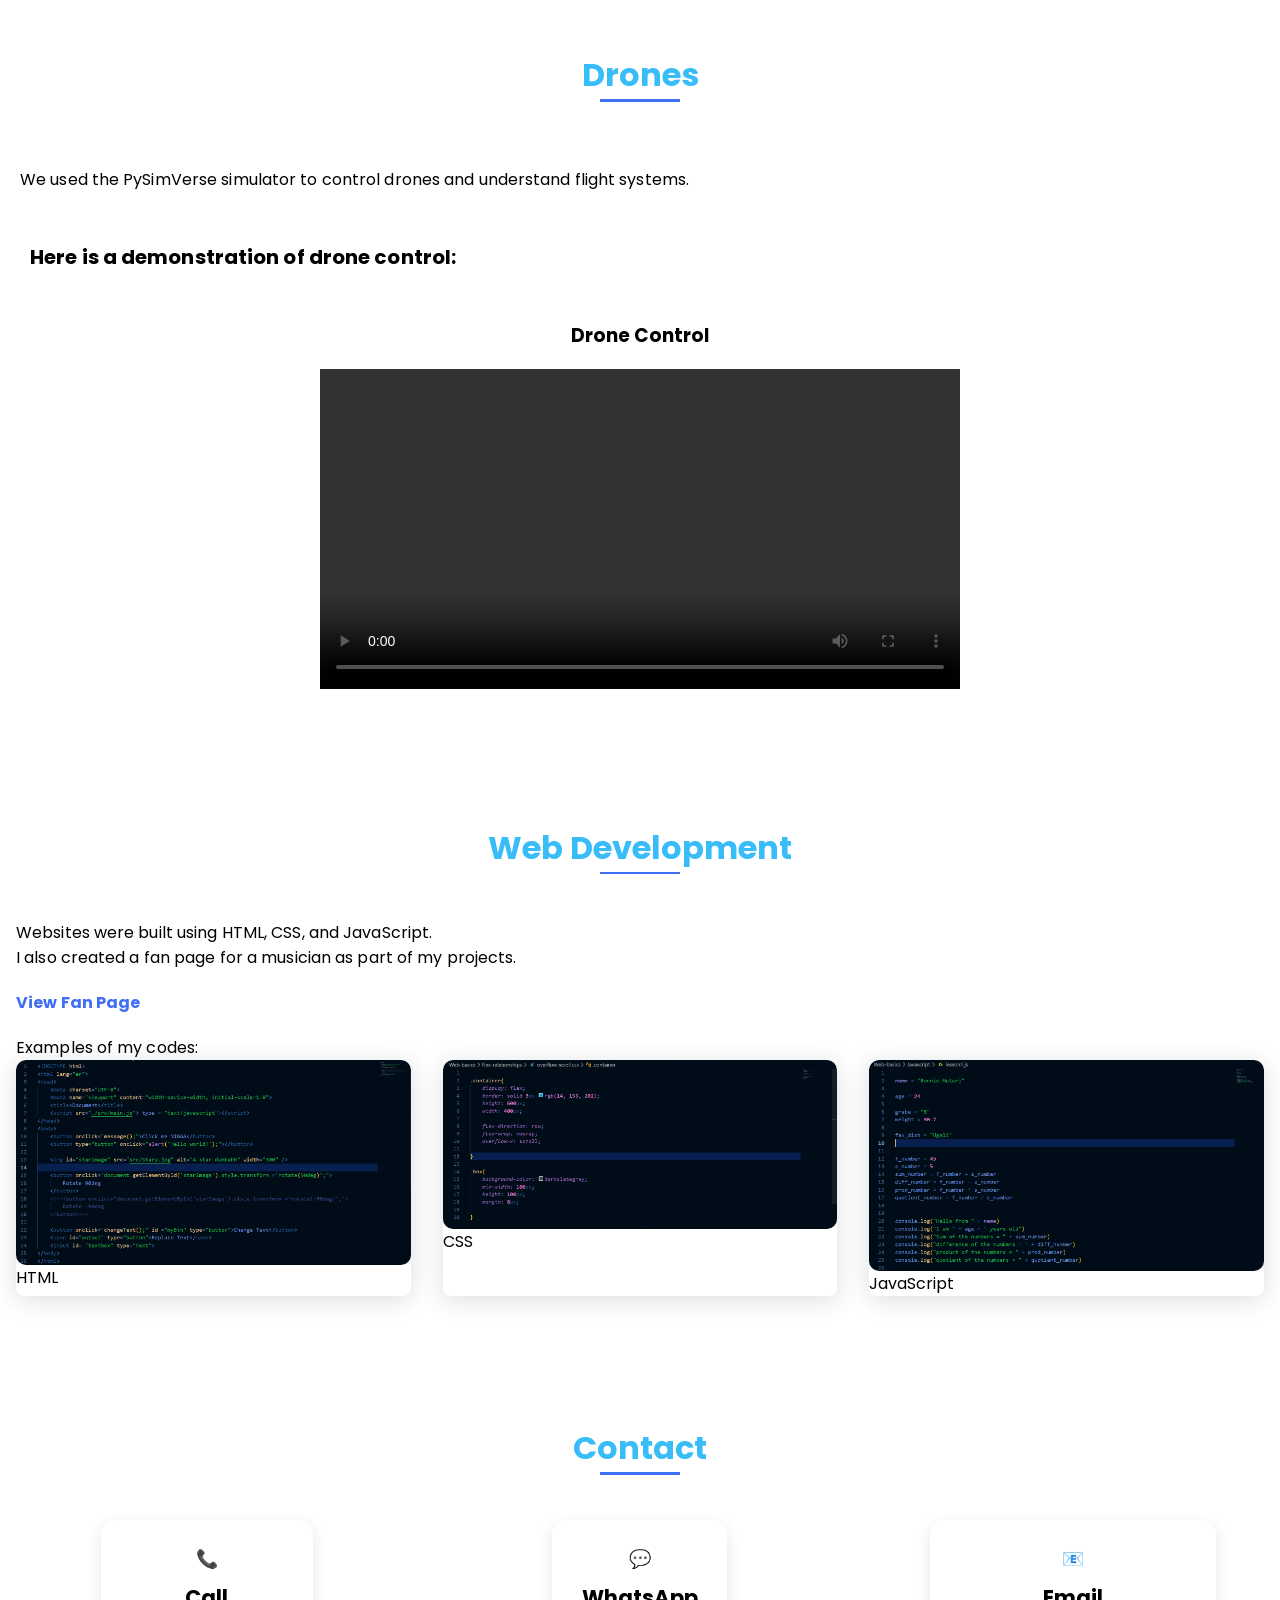
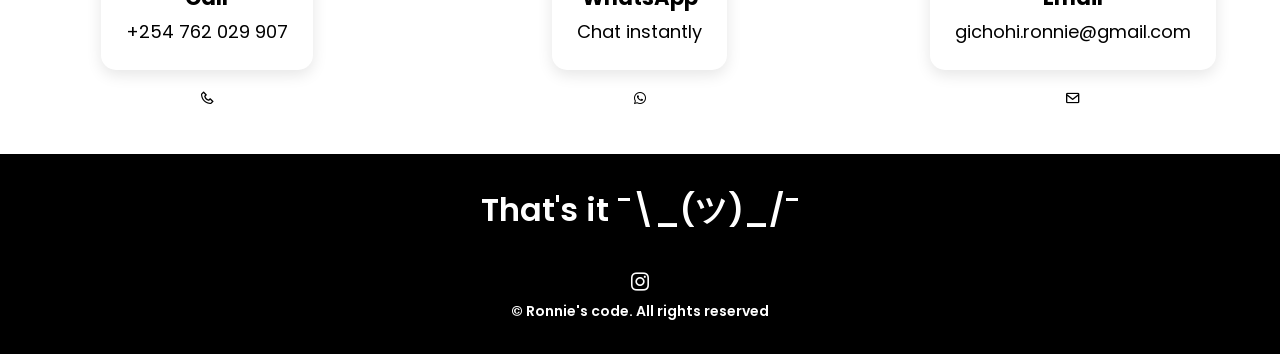
==== commit 82594ad6: "Add files via upload" ====
--- a/index.html
+++ b/index.html
@@ -253,7 +253,7 @@
                 <div class="robotics__container bd-grid">
                     
 
-                    <video src="./assets/Vids/RoboDK_proj.mp4" height="340" width="640" controls>Vid ain't working bruh
+                    <video src="./assets/Vids/RoboDK_proj.mp4" controls>Vid ain't working bruh
                     </video>
                     
                 </div>
--- a/assets/css/styles.css
+++ b/assets/css/styles.css
@@ -118,6 +118,7 @@
 .nav {
   height: var(--header-height);
   display: flex;
+  flex-wrap: wrap;
   justify-content: space-between;
   align-items: center;
   font-weight: var(--font-semi);
@@ -180,6 +181,10 @@
   background-color: var(--first-color);
 }
 
+#theme-toggle {
+    flex-shrink: 0;  
+}
+
 /*=== Show menu ===*/
 .show {
   right: 0;
@@ -211,7 +216,7 @@
   max-width: 500px;
   display: flex;
   flex-direction: column;
-  gap: 1.5rem; /* space between title + button */
+  gap: 1.5rem; 
 }
 
 .home__title {
@@ -252,7 +257,7 @@
 }
 @media screen and (max-width: 768px) {
   .home__blob {
-    transform: translateX(0); /* reset */
+    transform: translateX(0);
   }
 }
 .home__container {
@@ -679,7 +684,7 @@
 }
 
 .glitch {
-  position: relative; /* FIXED */
+  position: relative; 
   color: white;
   font-weight: bold;
   display: inline-block;
@@ -690,7 +695,7 @@
 .glitch::before,
 .glitch::after {
   content: attr(data-text);
-  position: absolute; /* NOT fixed */
+  position: absolute; 
   left: 0;
   top: 0;
   width: 100%;
@@ -876,12 +881,12 @@
 
 @media screen and (max-width: 768px) {
   .home__container {
-    grid-template-columns: 1fr; /* stack */
+    grid-template-columns: 1fr; 
     text-align: center;
   }
 
   .home__img {
-    order: -1; /* image goes on top */
+    order: -1; 
     margin-bottom: 1.5rem;
   }
 
@@ -936,4 +941,37 @@
   .home__blob {
     transform: scale(0.8);
   }
+}
+
+/* Prevent horizontal scroll */
+body {
+    overflow-x: hidden;  
+}
+
+/* Make main containers responsive */
+.home__data, 
+.about__container, 
+.work__container, 
+.site__text {
+    max-width: 100%;
+    box-sizing: border-box;
+    padding: 0 1rem;  
+}
+
+/* Images & videos responsive */
+img, video {
+    max-width: 100%;  
+    height: auto;  
+}
+
+video {
+    width: 100%;   
+    max-width: 640px;
+    height: auto;
+}
+
+/* Home blob image */
+.home__blob-img {
+    max-width: 100%;
+    height: auto;
 }
